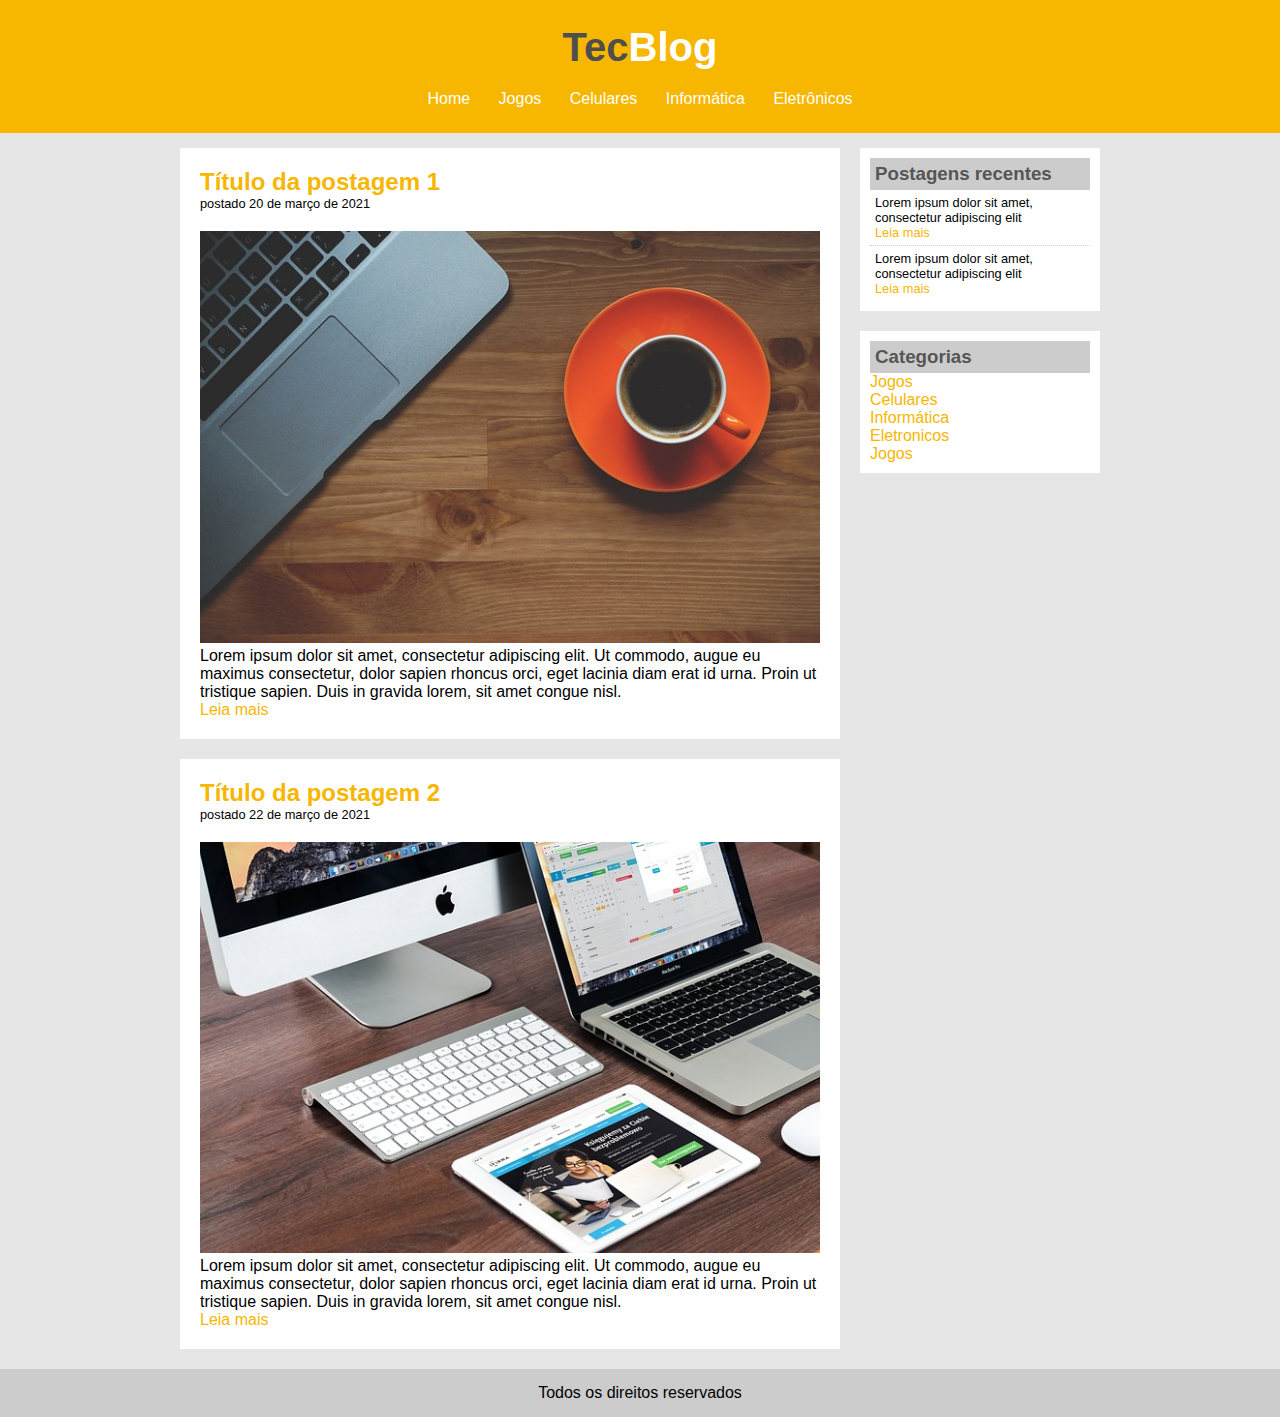
==== Projeto3-TecBlog/index.html @ 3d76aee8 "atts" ====
<!DOCTYPE html>
<html>
<head>
	<meta charset="utf-8">
	<title>TecBlog - O seu Blog de tecnologia</title>
	<link rel="stylesheet" type="text/css" href="css/estilo.css">
</head>
	<body>

		<div id="area-cabecalho">
			
			<div id="area-logo">
				<h1>Tec<span class="branco">Blog</span></h1>
			</div>

			<div id="area-menu">
				<a href="index.html">Home</a>
				<a href="jogos.html">Jogos</a>
				<a href="celulares.html">Celulares</a>
				<a href="informatica.html">Informática</a>
				<a href="eletronicos.html">Eletrônicos</a>
			</div>
		</div>

		<div id="area-principal">
			<div id="area-postagens">

				<!-- abertura postagem 1-->
				<div class="postagem">
					<h2>Título da postagem 1</h2>
					<span class="data-postagem">postado 20 de março de 2021</span>
					<img width="620px" src="imagens/imagem1.jpg">
					<p>
						Lorem ipsum dolor sit amet, consectetur adipiscing elit. Ut commodo, augue eu maximus consectetur, dolor sapien rhoncus orci, eget lacinia diam erat id urna. Proin ut tristique sapien. Duis in gravida lorem, sit amet congue nisl.
					</p>
					<a href="">Leia mais</a>
				</div> 
				<!-- // fechamento postagem 1 -->

				<!-- abertura postagem 2 -->
				<div class="postagem">
					<h2>Título da postagem 2</h2>
					<span class="data-postagem">postado 22 de março de 2021</span>
					<img width="620px" src="imagens/imagem2.jpg">
					<p>
						Lorem ipsum dolor sit amet, consectetur adipiscing elit. Ut commodo, augue eu maximus consectetur, dolor sapien rhoncus orci, eget lacinia diam erat id urna. Proin ut tristique sapien. Duis in gravida lorem, sit amet congue nisl.
					</p>
					<a href="">Leia mais</a>
				</div> 
				<!-- // fechamento postagem 2 -->

			</div>

			<div id="area-lateral"> 

				<div class="conteudo-lateral">
					<h3>Postagens recentes</h3>
					<div class="postagem-lateral">
						<p>Lorem ipsum dolor sit amet, consectetur adipiscing elit</p>
						<a href="">Leia mais</a>
					</div>

					<div class="postagem-lateral" style="border-bottom: none">
						<p>Lorem ipsum dolor sit amet, consectetur adipiscing elit</p>
						<a href="">Leia mais</a>
					</div>
				</div>



				<div class="conteudo-lateral">
					<h3>Categorias</h3>
					<a href="">Jogos</a><br>
					<a href="">Celulares</a><br>
					<a href="">Informática</a><br>
					<a href="">Eletronicos</a><br>
					<a href="">Jogos</a><br>
					</div>
				</div>

			</div>

			<div id="rodape">
				Todos os direitos reservados
			</div>

		</div>

	</body>

</html>
---- Projeto3-TecBlog/css/estilo.css ----
/*Limpar formatações padrão*/
* {
	margin: 0;
	padding: 0;
}

body {
	font-size: 1em;
	font-family: "Trebuchet MS", Helvetica, sans-serif;
	background: #e6e6e6;
}

/* ***Formatação do menu*** */
a {
	text-decoration: none;
}

a:link, a:visited {
	color: #f7b600;
}

a:hover {
	text-decoration: underline;
}

#area-cabecalho a:link, #area-cabecalho a:visited {
	color: #FFF;
	padding: 8px 12px;
}

#area-cabecalho a:hover {
	color: #f7b600;
	background: #FFF;
	text-decoration: none;
}


/* ***Layout**** */
#area-cabecalho {
	background-color: #f7b600;
	padding: 15px;
	text-align: center;	
}

#area-principal {
	width: 920px;
	margin: 0 auto;
	padding: 15px;
}

#area-postagens {
	width: 660px;
	float: left;
}

#area-lateral {
	width: 240px;
	float: right;
}

.postagem {
	padding: 20px;
	margin-bottom: 20px;
	background: white;
}

.postagem-lateral {
	font-size: 0.8em;
	padding: 5px;
	border-bottom: 1px dotted #CCC;
}

.conteudo-lateral {
	background: white;
	padding: 10px;
	margin-bottom: 20px;
}

#rodape {
	clear: both;
	text-align: center;
	padding: 15px;
	background: #CCC;	
}

#area-menu, #area-logo {
	padding: 10px;
}

/* Formatações em geral*/

h1 {
	color: #4e4e4e;
	font-size: 2.5em;
}

h2 {
	color: #f7b600;
}

h3 {
	color: #565656;
	background: #CCC;
	padding: 5px ;
}

.branco {
	color: #FFF;
}

.data-postagem {
	font-size: 0.8em;
	border-bottom: 1 px solid #f4f4f4;
	padding-bottom: 10px;
	margin-bottom: 10px;
	display: block;
}
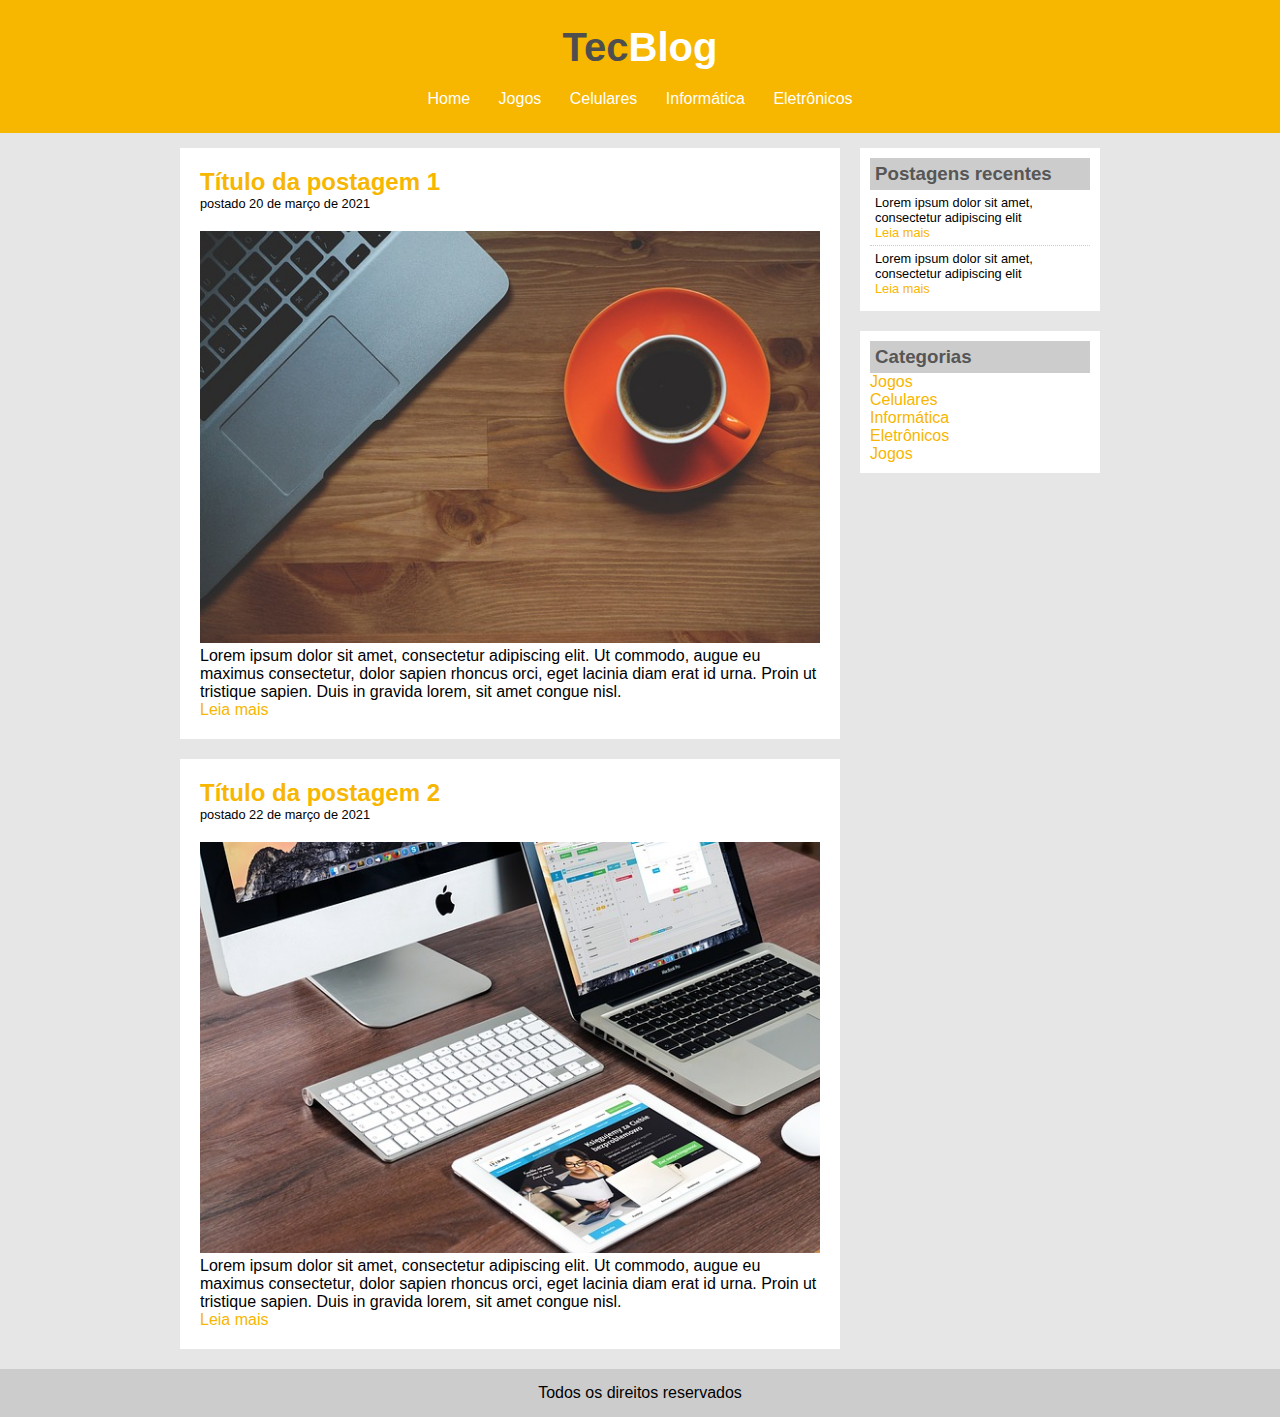
==== commit 6c1c98bf: "# Projeto3 - CSS3" ====
--- a/Projeto3-TecBlog/index.html
+++ b/Projeto3-TecBlog/index.html
@@ -73,7 +73,7 @@
 					<a href="">Jogos</a><br>
 					<a href="">Celulares</a><br>
 					<a href="">Informática</a><br>
-					<a href="">Eletronicos</a><br>
+					<a href="">Eletrônicos</a><br>
 					<a href="">Jogos</a><br>
 					</div>
 				</div>
